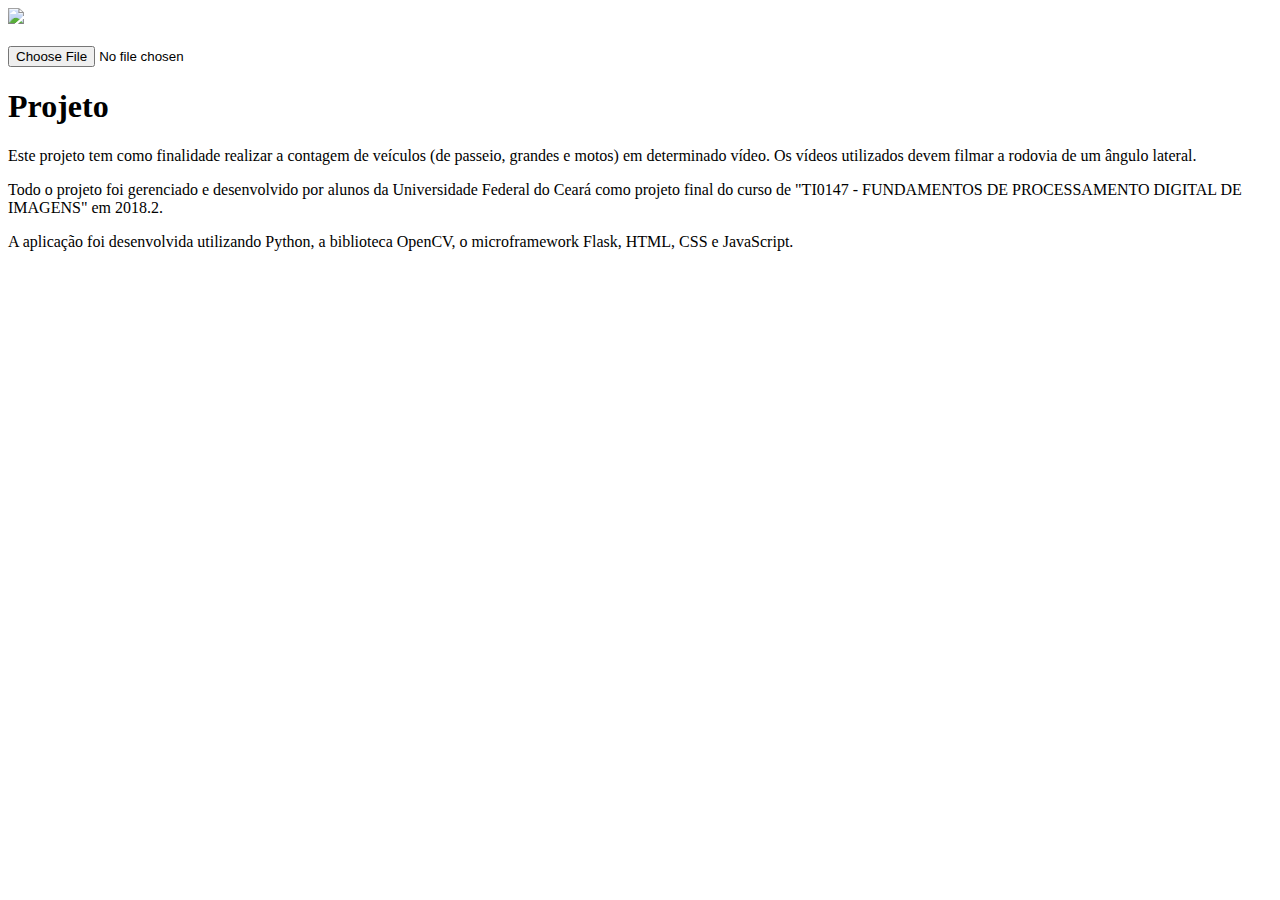
==== templates/home.html @ 5f62c3e5 "home.html que era pra ser index, mas ok" ====
<!DOCTYPE html>
<html>
<meta charset="utf-8">
<head>
	<img src="./assets/logo_autozahler_index.png">
</head>
<script type="text/javascript" src="index.js"></script>
<body>
	<div>
		<img src="">
	</div>
	<div>
		<input id="upload_video" type="file" name="video">
	</div>
	<div>
		<h1>Projeto</h1>
		<div class="explain" id="exp1">
			<p class="explain_text" id=""> Este projeto tem como finalidade realizar a contagem de veículos (de passeio, grandes e motos) em determinado vídeo. Os vídeos utilizados devem filmar a rodovia de um ângulo lateral.
			</p>
		</div>
		<div class="explain" id="exp2">
			<p class="explain_text" id=""> Todo o projeto foi gerenciado e desenvolvido por alunos da Universidade Federal do Ceará como projeto final do curso de "TI0147 - FUNDAMENTOS DE PROCESSAMENTO DIGITAL DE IMAGENS" em 2018.2.
			</p>
		</div>
		<div class="explain" id="exp3">
			<p class="explain_text" id="">  A aplicação foi desenvolvida utilizando Python, a biblioteca OpenCV, o microframework Flask, HTML, CSS e JavaScript.
			</p>
		</div>
	</div>
</body>
<style type="text/css" src="index.css"></style>
</html>
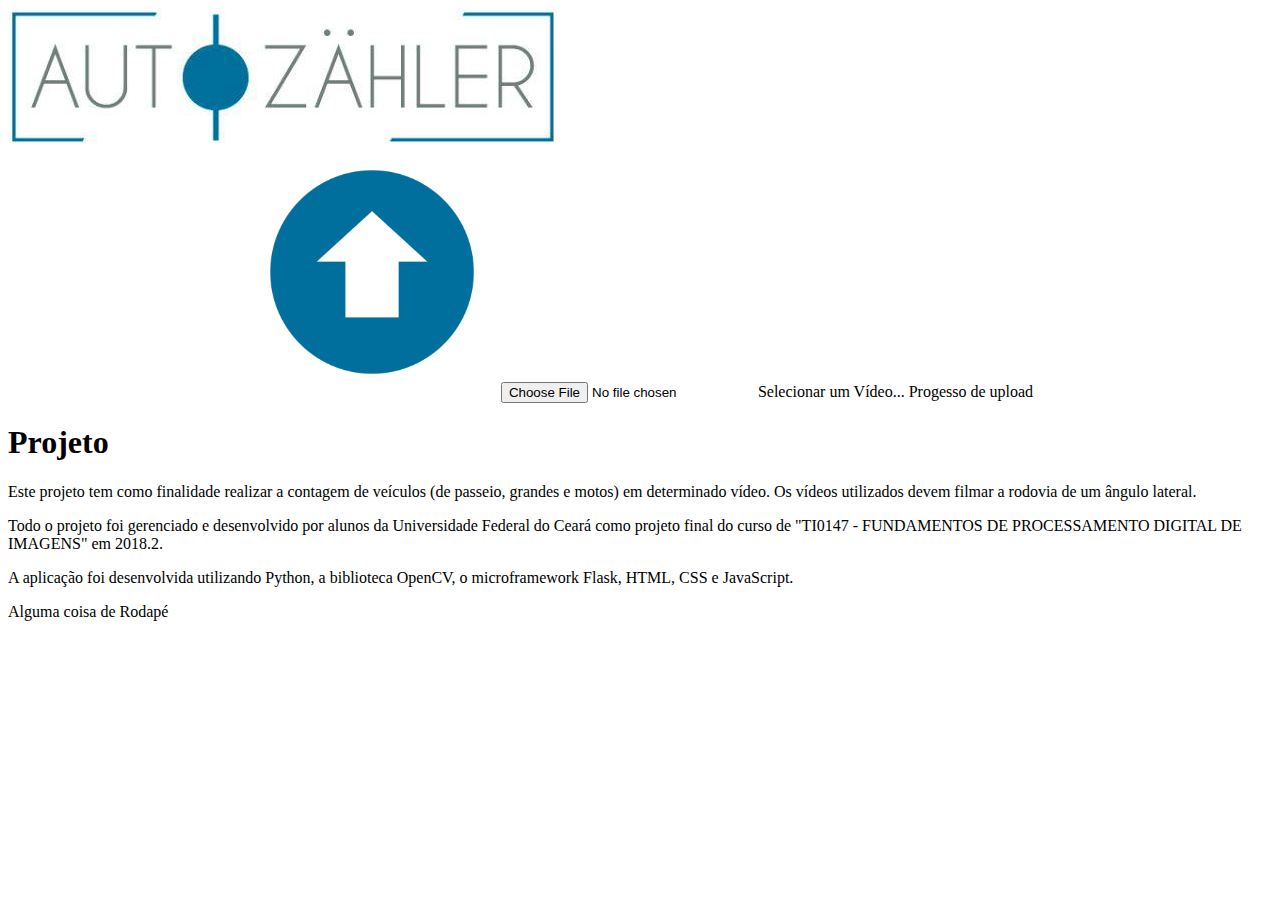
==== commit 8aab525d: "Merge branch 'interface' of https://github.com/tiominho/autozahler into interface" ====
--- a/templates/home.html
+++ b/templates/home.html
@@ -1,33 +1,48 @@
 <!DOCTYPE html>
 <html>
-<meta charset="utf-8">
 <head>
-	<img src="./assets/logo_autozahler_index.png">
+	<meta charset="utf-8">	
+	<meta http-equiv="X-UA-Compatible" content="IE=edge">
+	<title>Autozähler | Home</title>
+	<meta name="viewport" content="width=device-width, initial-scale=1">
+	<link rel="stylesheet" type="text/css" media="screen" href="../static/css/style.css"/>
 </head>
-<script type="text/javascript" src="index.js"></script>
 <body>
-	<div>
-		<img src="">
+	<div class="container background-striped">
+		<div class="row">
+			<div class="col-md-5 upload-content">
+					<img src="../static/assets/logo_autozahler_index.png">
+					<form method=post enctype=multipart/form-data>
+						<div style="text-align: center">
+							<input type="image" name="submit" src="../static/assets/upIcon.png" width="250px">
+							<input class="inputfile" type="file" id="file">
+							<label for="file">Selecionar um Vídeo...</label>
+							<label class="label-status-upload">Progesso de upload</label>
+						</div>
+					</form>
+			</div>
+			<div class="col-md-7 sidebar-blue polygon-sidebar nopadr"> 
+					<div class="left-shape"></div>
+					<h1 class="sidebar-title">Projeto</h1>
+					<div class="explain" id="exp1">
+						<p class="explain_text" id="">
+							Este projeto tem como finalidade realizar a contagem de veículos (de passeio, grandes e motos) em determinado vídeo. Os vídeos utilizados devem filmar a rodovia de um ângulo lateral.
+						</p>
+					</div>
+					<div class="explain" id="exp2">
+						<p class="explain_text" id="">
+							Todo o projeto foi gerenciado e desenvolvido por alunos da Universidade Federal do Ceará como projeto final do curso de "TI0147 - FUNDAMENTOS DE PROCESSAMENTO DIGITAL DE IMAGENS" em 2018.2.
+						</p>
+					</div>
+					<div class="explain" id="exp3">
+						<p class="explain_text" id="">
+							A aplicação foi desenvolvida utilizando Python, a biblioteca OpenCV, o microframework Flask, HTML, CSS e JavaScript.
+						</p>
+					</div>
+					<div id="footer">Alguma coisa de Rodapé</div>
+			</div>
 	</div>
-	<div>
-		<input id="upload_video" type="file" name="video">
-	</div>
-	<div>
-		<h1>Projeto</h1>
-		<div class="explain" id="exp1">
-			<p class="explain_text" id=""> Este projeto tem como finalidade realizar a contagem de veículos (de passeio, grandes e motos) em determinado vídeo. Os vídeos utilizados devem filmar a rodovia de um ângulo lateral.
-			</p>
-		</div>
-		<div class="explain" id="exp2">
-			<p class="explain_text" id=""> Todo o projeto foi gerenciado e desenvolvido por alunos da Universidade Federal do Ceará como projeto final do curso de "TI0147 - FUNDAMENTOS DE PROCESSAMENTO DIGITAL DE IMAGENS" em 2018.2.
-			</p>
-		</div>
-		<div class="explain" id="exp3">
-			<p class="explain_text" id="">  A aplicação foi desenvolvida utilizando Python, a biblioteca OpenCV, o microframework Flask, HTML, CSS e JavaScript.
-			</p>
-		</div>
 	</div>
 </body>
-<style type="text/css" src="index.css"></style>
 </html>
 
--- a/static/css/style.css
+++ b/static/css/style.css
@@ -0,0 +1 @@
+/* Configurações de Estilo para a Interface */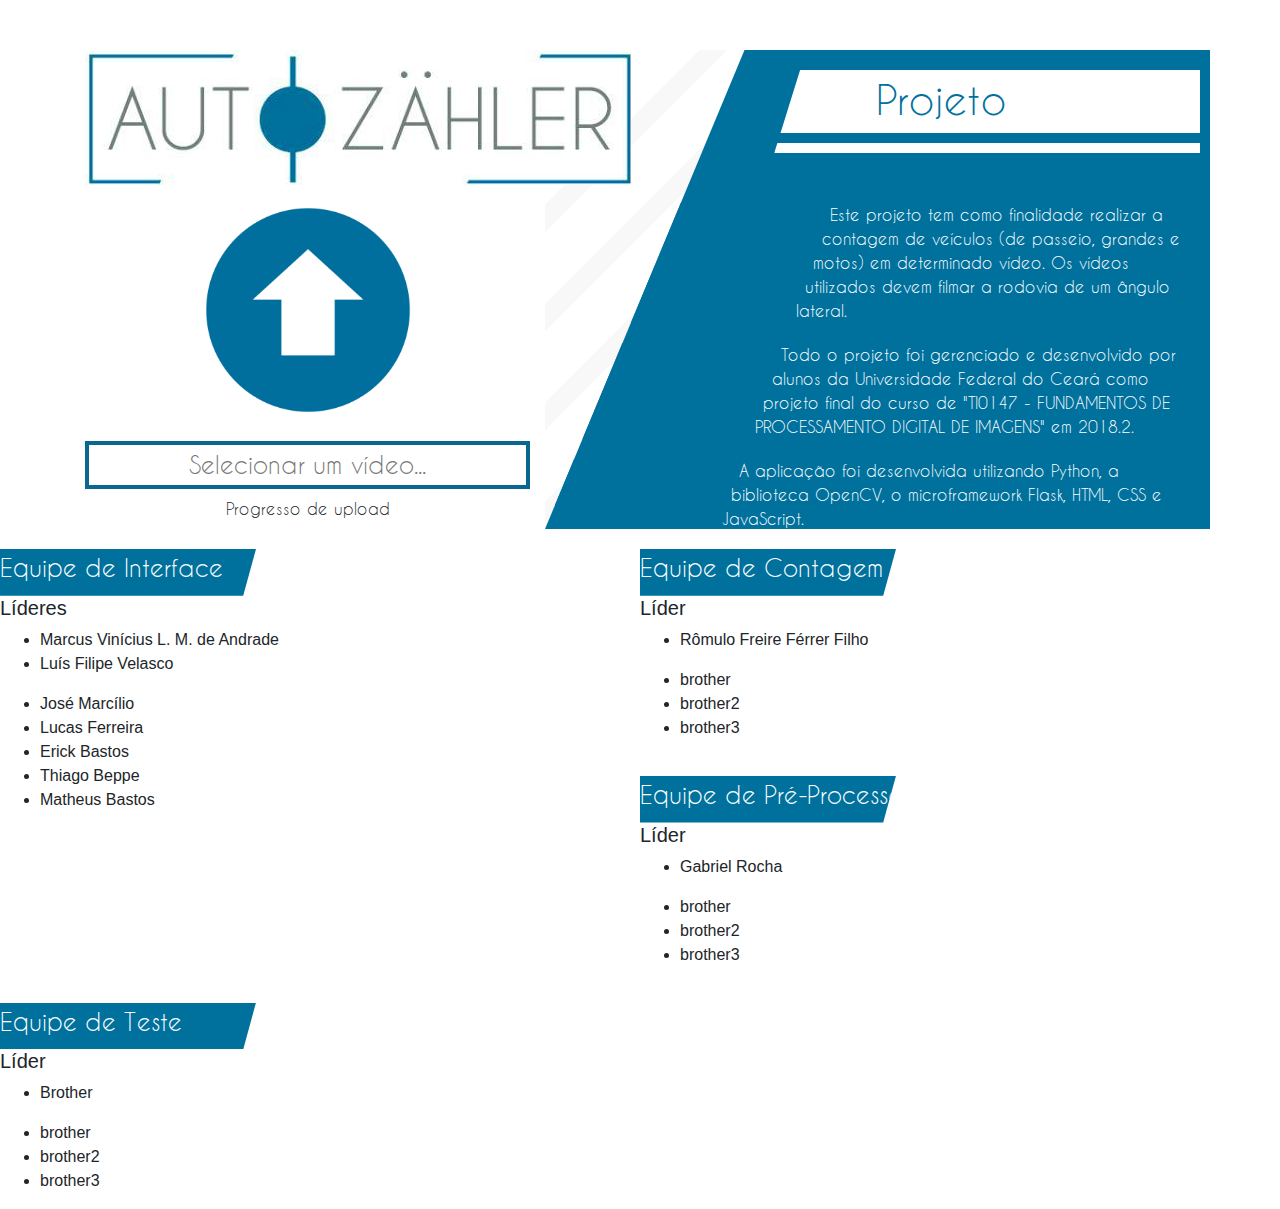
==== commit 7a2744ed: "equipe" ====
--- a/templates/home.html
+++ b/templates/home.html
@@ -12,13 +12,14 @@
 		<div class="row">
 			<div class="col-md-5 upload-content">
 					<img src="../static/assets/logo_autozahler_index.png">
+					<!-- <img src="../static/assets/upIcon.png" width="250px""> -->
 					<form method=post enctype=multipart/form-data>
 						<div style="text-align: center">
 							<input type="image" name="submit" src="../static/assets/upIcon.png" width="250px">
-							<input class="inputfile" type="file" id="file">
-							<label for="file">Selecionar um Vídeo...</label>
-							<label class="label-status-upload">Progesso de upload</label>
-						</div>
+							<input class="inputfile" type=file id="file" name=file>
+							<label for="file">Selecionar um vídeo...</label>
+							<label class="label-status-upload">Progresso de upload</label>
+						</div>	
 					</form>
 			</div>
 			<div class="col-md-7 sidebar-blue polygon-sidebar nopadr"> 
@@ -43,6 +44,99 @@
 			</div>
 	</div>
 	</div>
+	</div>
+	</div>
+	<div id=team>
+		<div class=equipe id=interface>
+			<div class=team-title>
+				<h4>Equipe de Interface</h4>
+			</div>
+			<div class=lideres>
+				<h5> Líderes </h5>
+				<ul>
+					<li>
+						Marcus Vinícius L. M. de Andrade
+					</li>
+					<li>
+						Luís Filipe Velasco
+					</li>
+				</ul>
+			</div>
+			<div class=crew>
+				<ul>
+					<li> José Marcílio</li>
+					<li> Lucas Ferreira</li>
+					<li> Erick Bastos</li>
+					<li> Thiago Beppe</li>
+					<li> Matheus Bastos</li>
+				</ul>
+			</div>
+		</div>
+
+		<div class=equipe id=contagem>
+			<div class=team-title>
+				<h4>Equipe de Contagem</h4>
+			</div>
+			<div class=preproc>
+				<h5> Líder </h5>
+				<ul>
+					<li>
+						Rômulo Freire Férrer Filho
+					</li>
+				</ul>
+			</div>
+			<div class=crew>
+				<ul>
+					<li> brother</li>
+					<li> brother2</li>
+					<li> brother3</li>
+				</ul>
+			</div>
+		</div>
+
+
+		<div class=equipe id=pre-processing>
+			<div class=team-title>
+				<h4>Equipe de Pré-Processamento</h4>
+			</div>
+			<div class=preproc>
+				<h5> Líder </h5>
+				<ul>
+					<li>
+						Gabriel Rocha
+					</li>
+				</ul>
+			</div>
+			<div class=crew>
+				<ul>
+					<li> brother</li>
+					<li> brother2</li>
+					<li> brother3</li>
+				</ul>
+			</div>
+		</div>
+
+
+		<div class=equipe id=teste>
+			<div class=team-title>
+				<h4>Equipe de Teste</h4>
+			</div>
+			<div class=preproc>
+				<h5> Líder </h5>
+				<ul>
+					<li>
+						Brother
+					</li>
+				</ul>
+			</div>
+			<div class=crew>
+				<ul>
+					<li> brother</li>
+					<li> brother2</li>
+					<li> brother3</li>
+				</ul>
+			</div>
+		</div>
+	</div>
 </body>
-</html>
-
+</html>--- a/static/css/style.css
+++ b/static/css/style.css
@@ -1 +1,204 @@
-/* Configurações de Estilo para a Interface */+@import url('fonts/flaticon/flaticon.css');
+@import url('bootstrap-4.1.3-dist/css/bootstrap.css');
+@import url('buttons.css');
+@import url('tables.css');
+
+@font-face {
+	font-family: 'CaviarDreams';
+	src: url('fonts/caviar_dreams/CaviarDreams.ttf');
+}
+
+body {
+	margin-bottom: 20px;
+	overflow-x: hidden;
+	
+}
+
+.container {
+	font-family: 'CaviarDreams';
+	font-size: 1.0em;
+	background-color: #ffffff;
+	margin-top: 50px;
+}
+
+.label-primary {
+	background-color: #0084c5;
+	color: #ffffff;
+	padding: 5px 10px 2px 30px;
+	clip-path: polygon(10% 0, 100% 0, 100% 100%, 0% 100%);
+	font-size: 1.5em;
+	text-align: right;
+	margin-bottom: 10px;
+}
+
+.label-default {
+	margin:5px 0px;
+	color: #0f6c98;
+	font-weight: bold;
+	font-size: 0.8em;
+	background-color: #EDEDED;
+	width: 100%;
+	padding: 5px 20px 2px 10px;
+	clip-path: polygon(0 0, 90% 0, 100% 100%, 0% 100%);
+}
+
+.background-striped {
+	background: repeating-linear-gradient(
+	-45deg,
+	#ffffff,
+	#ffffff 50px,
+	#f8f8f8 50px,
+	#f8f8f8 70px
+	);
+}
+
+.box-infos {
+	margin:5px 0px;
+	border-width: 2px;
+	font-size: 0.7em;
+}
+
+#box-video {
+	padding: 25px 40px;
+	margin: 5px 0;
+	border-width: 1px;
+	border-color: #c7c7c7;
+	box-shadow: 2px 2px 10px #d6d6d6;
+}
+
+#video-content {
+	width: 100%;
+	height: 260px;
+	background-color: #000000;
+}
+
+.display-label-default {
+	display: inline-block;
+}
+
+.inputfile {
+	width: 0.1px;
+	height: 0.1px;
+	opacity: 0;
+	overflow: hidden;
+	position: absolute;
+	z-index: -1;
+}
+
+.inputfile + label {
+	padding: 2px 10px;
+	width: 100%;
+	font-size: 1.5em;
+	border: 4px solid #0a6790;
+	color: #767877;
+	background-color: #ffffff;
+	display: inline-block;
+}
+
+.nopad {
+	padding-left: 0px !important;
+}
+
+.nopadr {
+	padding-right: 0px !important;
+}
+
+.nopadlr {
+	padding: 0px 0px !important;
+}
+
+.nopadb {
+	padding-bottom: 0px;
+}
+
+.nopadt {
+	padding-top: 0px;
+}
+
+.pull-left {
+	float: left !important;
+}
+
+.pull-right {
+	float: right !important;
+}
+
+.sidebar-blue {
+	background-color: #00719d;
+	padding: 20px 10px 5px!important;
+}
+
+.polygon-sidebar {
+	clip-path: polygon(30% 0%, 100% 0, 100% 100%, 0% 100%);		
+}
+
+.sidebar-title {
+	padding: 5px 0px 30px 0px;
+	color: #00719d;
+	clip-path: polygon(38% 0%, 100% 0, 100% 100%, 34% 100%);		
+	background: repeating-linear-gradient(   0deg,   #ffffff,   #ffffff 10px,   #00719d 10px,#00719d 20px, #ffffff 20px,#ffffff 80px   );
+	margin-bottom: 50px;
+}
+
+
+.left-shape{
+  shape-outside: polygon(0% 0%, 100% 0, 50% 100%, 0% 100%);
+  float: left;
+  width: 50%;
+  height: 100%;
+}
+
+.right-shape{
+  shape-outside: polygon(30% 0%, 100% 0, 100% 100%, 0% 100%);
+  float: right;
+  width: 40%;
+  height: 100%;
+}
+
+.explain {
+	position: relative;	
+	margin-bottom: 20px;
+	background-color: #00719d;
+	color: white;
+}
+
+
+#footer {
+	text-align: right;
+	color: white;
+	font-size: 0.8em;
+	border-top: 1px solid #e5e5e5;
+}
+
+.icon-back {
+	position: relative;
+	left: -16px;
+	top: 6px;
+	color: #ededed;
+}
+
+.icon-down {
+	position: relative;
+	right: -20px;
+	top: 8px;
+	color: #ededed;
+}
+
+.upload-content {
+	background-color: white;
+}
+
+.team-title {
+	width: 100%;
+	font-family: 'CaviarDreams';
+	margin-top: 20px;
+	color: #ffffff;
+	background-color: #00719d;
+	clip-path: polygon(0 0%, 40% 0%, 38% 100%, 0% 100%);	
+	padding: 5px 0px 5px 0px;		
+}
+
+.equipe {
+	float: left;
+	width: 50%;
+}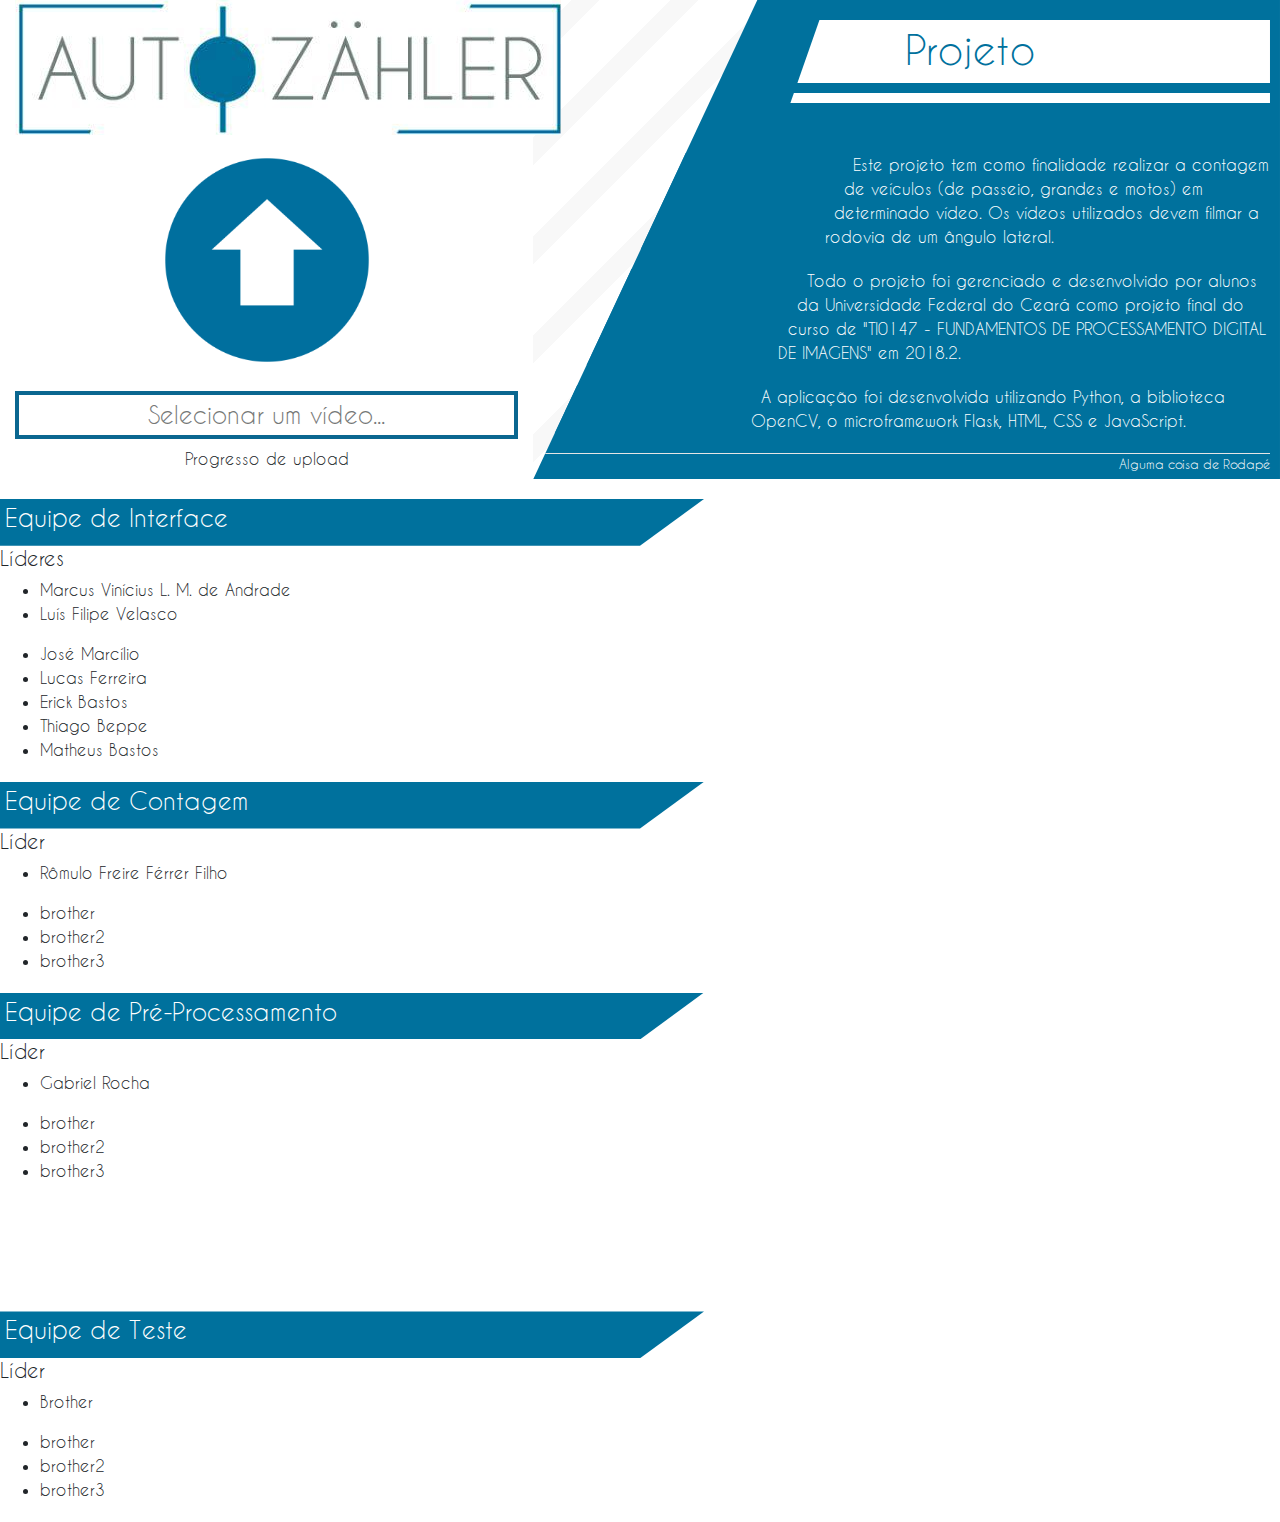
==== commit 6ca4ee57: "melhorias home" ====
--- a/templates/home.html
+++ b/templates/home.html
@@ -8,7 +8,7 @@
 	<link rel="stylesheet" type="text/css" media="screen" href="../static/css/style.css"/>
 </head>
 <body>
-	<div class="container background-striped">
+	<div class="background-striped">
 		<div class="row">
 			<div class="col-md-5 upload-content">
 					<img src="../static/assets/logo_autozahler_index.png">
--- a/static/css/style.css
+++ b/static/css/style.css
@@ -11,7 +11,8 @@
 body {
 	margin-bottom: 20px;
 	overflow-x: hidden;
-	
+	font-family: 'CaviarDreams';
+	font-size: 1.0em;	
 }
 
 .container {
@@ -19,6 +20,10 @@
 	font-size: 1.0em;
 	background-color: #ffffff;
 	margin-top: 50px;
+}
+
+.row {
+	margin: 0px;
 }
 
 .label-primary {
@@ -194,11 +199,25 @@
 	margin-top: 20px;
 	color: #ffffff;
 	background-color: #00719d;
-	clip-path: polygon(0 0%, 40% 0%, 38% 100%, 0% 100%);	
-	padding: 5px 0px 5px 0px;		
+	clip-path: polygon(0% 0%, 55% 0%, 50% 100%, 0% 100%);	
+	padding: 5px 5px 5px 5px;		
+}
+
+#pre-processing {
+	margin-bottom: 10%;
+}
+
+.coluna {
+	width: 50%;
+	float: left;
 }
 
 .equipe {
-	float: left;
-	width: 50%;
+	font-family: 'CaviarDreams';
+}
+
+#logo_auto {
+	width: auto;
+	height: auto;
+	max-width: 100%;
 }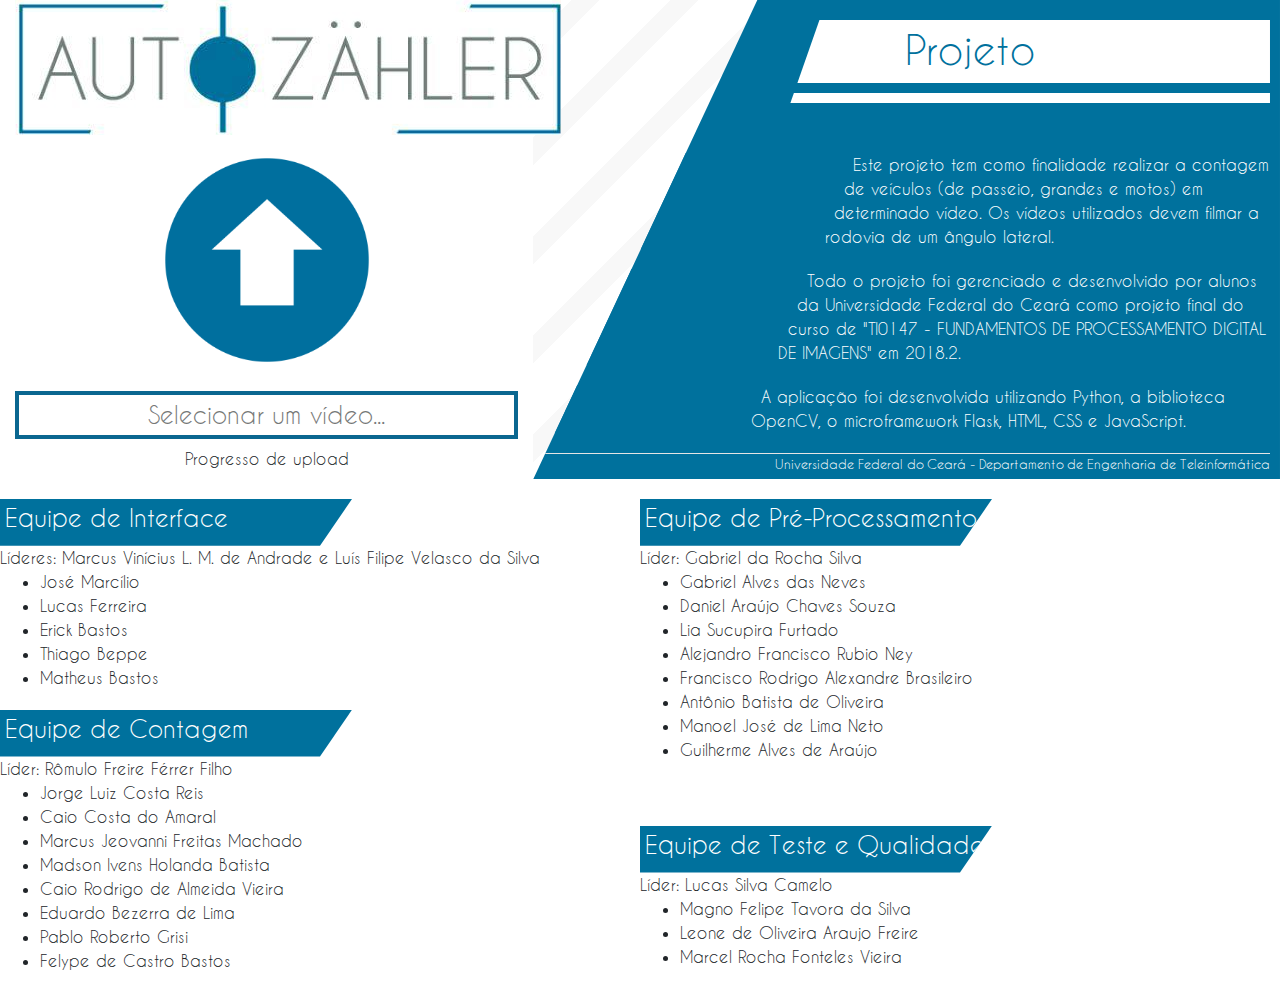
==== commit 97afa6f9: "Nome de todo mundo e melhorias do CSS" ====
--- a/templates/home.html
+++ b/templates/home.html
@@ -40,27 +40,19 @@
 							A aplicação foi desenvolvida utilizando Python, a biblioteca OpenCV, o microframework Flask, HTML, CSS e JavaScript.
 						</p>
 					</div>
-					<div id="footer">Alguma coisa de Rodapé</div>
+					<div id="footer">Universidade Federal do Ceará - Departamento de Engenharia de Teleinformática</div>
 			</div>
 	</div>
 	</div>
 	</div>
 	</div>
-	<div id=team>
+	<div class=coluna>
 		<div class=equipe id=interface>
 			<div class=team-title>
 				<h4>Equipe de Interface</h4>
 			</div>
 			<div class=lideres>
-				<h5> Líderes </h5>
-				<ul>
-					<li>
-						Marcus Vinícius L. M. de Andrade
-					</li>
-					<li>
-						Luís Filipe Velasco
-					</li>
-				</ul>
+				Líderes: Marcus Vinícius L. M. de Andrade e Luís Filipe Velasco da Silva
 			</div>
 			<div class=crew>
 				<ul>
@@ -77,41 +69,43 @@
 			<div class=team-title>
 				<h4>Equipe de Contagem</h4>
 			</div>
-			<div class=preproc>
-				<h5> Líder </h5>
-				<ul>
-					<li>
-						Rômulo Freire Férrer Filho
-					</li>
-				</ul>
+			<div class=lideres>
+				Líder: Rômulo Freire Férrer Filho 
 			</div>
 			<div class=crew>
 				<ul>
-					<li> brother</li>
-					<li> brother2</li>
-					<li> brother3</li>
+					<li> Jorge Luiz Costa Reis</li>
+					<li> Caio Costa do Amaral</li>
+					<li> Marcus Jeovanni Freitas Machado</li>
+					<li> Madson Ivens Holanda Batista</li>
+					<li> Caio Rodrigo de Almeida Vieira</li>
+					<li> Eduardo Bezerra de Lima</li>
+					<li> Pablo Roberto Grisi</li>
+					<li> Felype de Castro Bastos</li>
 				</ul>
 			</div>
 		</div>
 
-
+	</div>
+	
+	<div class=coluna>
 		<div class=equipe id=pre-processing>
 			<div class=team-title>
 				<h4>Equipe de Pré-Processamento</h4>
 			</div>
 			<div class=preproc>
-				<h5> Líder </h5>
-				<ul>
-					<li>
-						Gabriel Rocha
-					</li>
-				</ul>
+				Líder: Gabriel da Rocha Silva
 			</div>
 			<div class=crew>
 				<ul>
-					<li> brother</li>
-					<li> brother2</li>
-					<li> brother3</li>
+					<li> Gabriel Alves das Neves</li>
+					<li> Daniel Araújo Chaves Souza</li>
+					<li> Lia Sucupira Furtado</li>
+					<li> Alejandro Francisco Rubio Ney</li>
+					<li> Francisco Rodrigo Alexandre Brasileiro</li>
+					<li> Antônio Batista de Oliveira</li>
+					<li> Manoel José de Lima Neto</li>
+					<li> Guilherme Alves de Araújo</li>
 				</ul>
 			</div>
 		</div>
@@ -119,21 +113,16 @@
 
 		<div class=equipe id=teste>
 			<div class=team-title>
-				<h4>Equipe de Teste</h4>
+				<h4>Equipe de Teste e Qualidade</h4>
 			</div>
 			<div class=preproc>
-				<h5> Líder </h5>
-				<ul>
-					<li>
-						Brother
-					</li>
-				</ul>
+				Líder: Lucas Silva Camelo
 			</div>
 			<div class=crew>
 				<ul>
-					<li> brother</li>
-					<li> brother2</li>
-					<li> brother3</li>
+					<li> Magno Felipe Tavora da Silva</li>
+					<li> Leone de Oliveira Araujo Freire</li>
+					<li> Marcel Rocha Fonteles Vieira</li>
 				</ul>
 			</div>
 		</div>
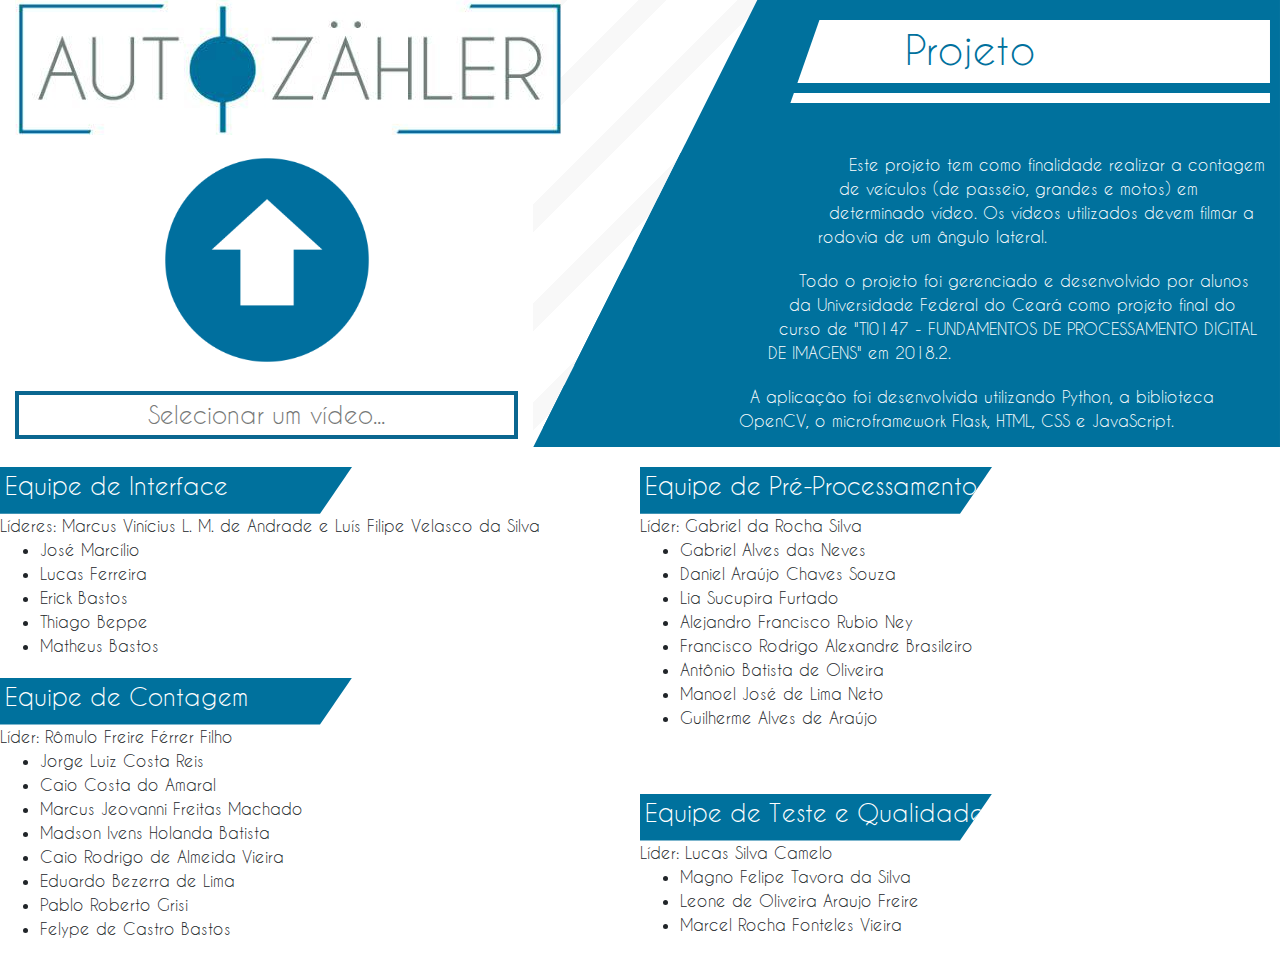
==== commit 5cf674df: "Finishing the icons in the statistics page" ====
--- a/templates/home.html
+++ b/templates/home.html
@@ -5,20 +5,22 @@
 	<meta http-equiv="X-UA-Compatible" content="IE=edge">
 	<title>Autozähler | Home</title>
 	<meta name="viewport" content="width=device-width, initial-scale=1">
+	
 	<link rel="stylesheet" type="text/css" media="screen" href="../static/css/style.css"/>
+	<script src="https://ajax.googleapis.com/ajax/libs/jquery/3.3.1/jquery.min.js"></script>
 </head>
+
 <body>
 	<div class="background-striped">
 		<div class="row">
 			<div class="col-md-5 upload-content">
 					<img src="../static/assets/logo_autozahler_index.png">
 					<!-- <img src="../static/assets/upIcon.png" width="250px""> -->
-					<form method=post enctype=multipart/form-data>
+					<form id="form_input" method=post enctype=multipart/form-data>
 						<div style="text-align: center">
-							<input type="image" name="submit" src="../static/assets/upIcon.png" width="250px">
+							<input type="image" id="btn_submit" name="submit" src="../static/assets/upIcon.png" width="250px">
 							<input class="inputfile" type=file id="file" name=file>
-							<label for="file">Selecionar um vídeo...</label>
-							<label class="label-status-upload">Progresso de upload</label>
+							<label for="file" id="file_input_label">Selecionar um vídeo...</label>
 						</div>	
 					</form>
 			</div>
@@ -42,10 +44,9 @@
 					</div>
 					<div id="footer">Universidade Federal do Ceará - Departamento de Engenharia de Teleinformática</div>
 			</div>
+		</div>
 	</div>
-	</div>
-	</div>
-	</div>
+	
 	<div class=coluna>
 		<div class=equipe id=interface>
 			<div class=team-title>
@@ -127,5 +128,16 @@
 			</div>
 		</div>
 	</div>
+
+	<script type="text/javascript">
+		$("#file").on("change", function() { 
+			$("#file_input_label").text(""+$(this).val().split('\\').pop())
+		})
+
+		// Essa função de baixo não está mudando as coisas antes do submit ser efetivado
+		// $("#form_input").on("submit", function () {
+		// });
+	</script>
+
 </body>
 </html>--- a/static/css/style.css
+++ b/static/css/style.css
@@ -16,6 +16,7 @@
 }
 
 .container {
+	margin: 0 auto;
 	font-family: 'CaviarDreams';
 	font-size: 1.0em;
 	background-color: #ffffff;
@@ -47,6 +48,17 @@
 	clip-path: polygon(0 0, 90% 0, 100% 100%, 0% 100%);
 }
 
+.label-default-timeline {
+	margin:5px 0px;
+	color: #0f6c98;
+	font-weight: bold;
+	font-size: 0.8em;
+	background-color: #EDEDED;
+	width: 100%;
+	padding: 5px 20px 2px 10px;
+	clip-path: polygon(0 0, 30% 0, 33% 100%, 0% 100%);
+}
+
 .background-striped {
 	background: repeating-linear-gradient(
 	-45deg,
@@ -61,6 +73,9 @@
 	margin:5px 0px;
 	border-width: 2px;
 	font-size: 0.7em;
+	width: 100%;
+	height: 100%;
+	float: left;
 }
 
 #box-video {
@@ -88,6 +103,7 @@
 	overflow: hidden;
 	position: absolute;
 	z-index: -1;
+	cursor: pointer;
 }
 
 .inputfile + label {
@@ -98,10 +114,12 @@
 	color: #767877;
 	background-color: #ffffff;
 	display: inline-block;
+	cursor: pointer;
 }
 
 .nopad {
 	padding-left: 0px !important;
+	float: left;
 }
 
 .nopadr {
@@ -220,4 +238,64 @@
 	width: auto;
 	height: auto;
 	max-width: 100%;
+}
+
+
+#barra {
+	min-height: 50%;
+	height: auto;
+}
+
+/* VISUALIZAÇÕES */
+.line {
+  fill: none;
+  stroke: steelblue;
+  stroke-width: 2px;
+}
+
+.overlay {
+  fill: none;
+  pointer-events: all;
+}
+  
+.focus circle {
+  fill: none;
+  stroke: steelblue;
+}
+
+.grid line {
+  	stroke: white;
+ 	stroke-opacity: 0.7;
+  	shape-rendering: crispEdges;
+}
+
+.grid path {
+	stroke: grey;
+  	stroke-width: 0;
+}
+
+.axis path,
+.axis line {
+    fill: none;
+    stroke: grey;
+    stroke-width: 1;
+    shape-rendering: crispEdges;
+}
+
+.tick {
+  	opacity: 0.5;
+}
+
+text {
+	font-family: 'CaviarDreams';
+	stroke: gray;
+	stroke-width: 1;
+	stroke-opacity: 0.7;
+  	shape-rendering: crispEdges;
+}
+
+.chart_icon {
+	position: absolute;
+	min-height: 40px;
+	min-width: 40px;
 }